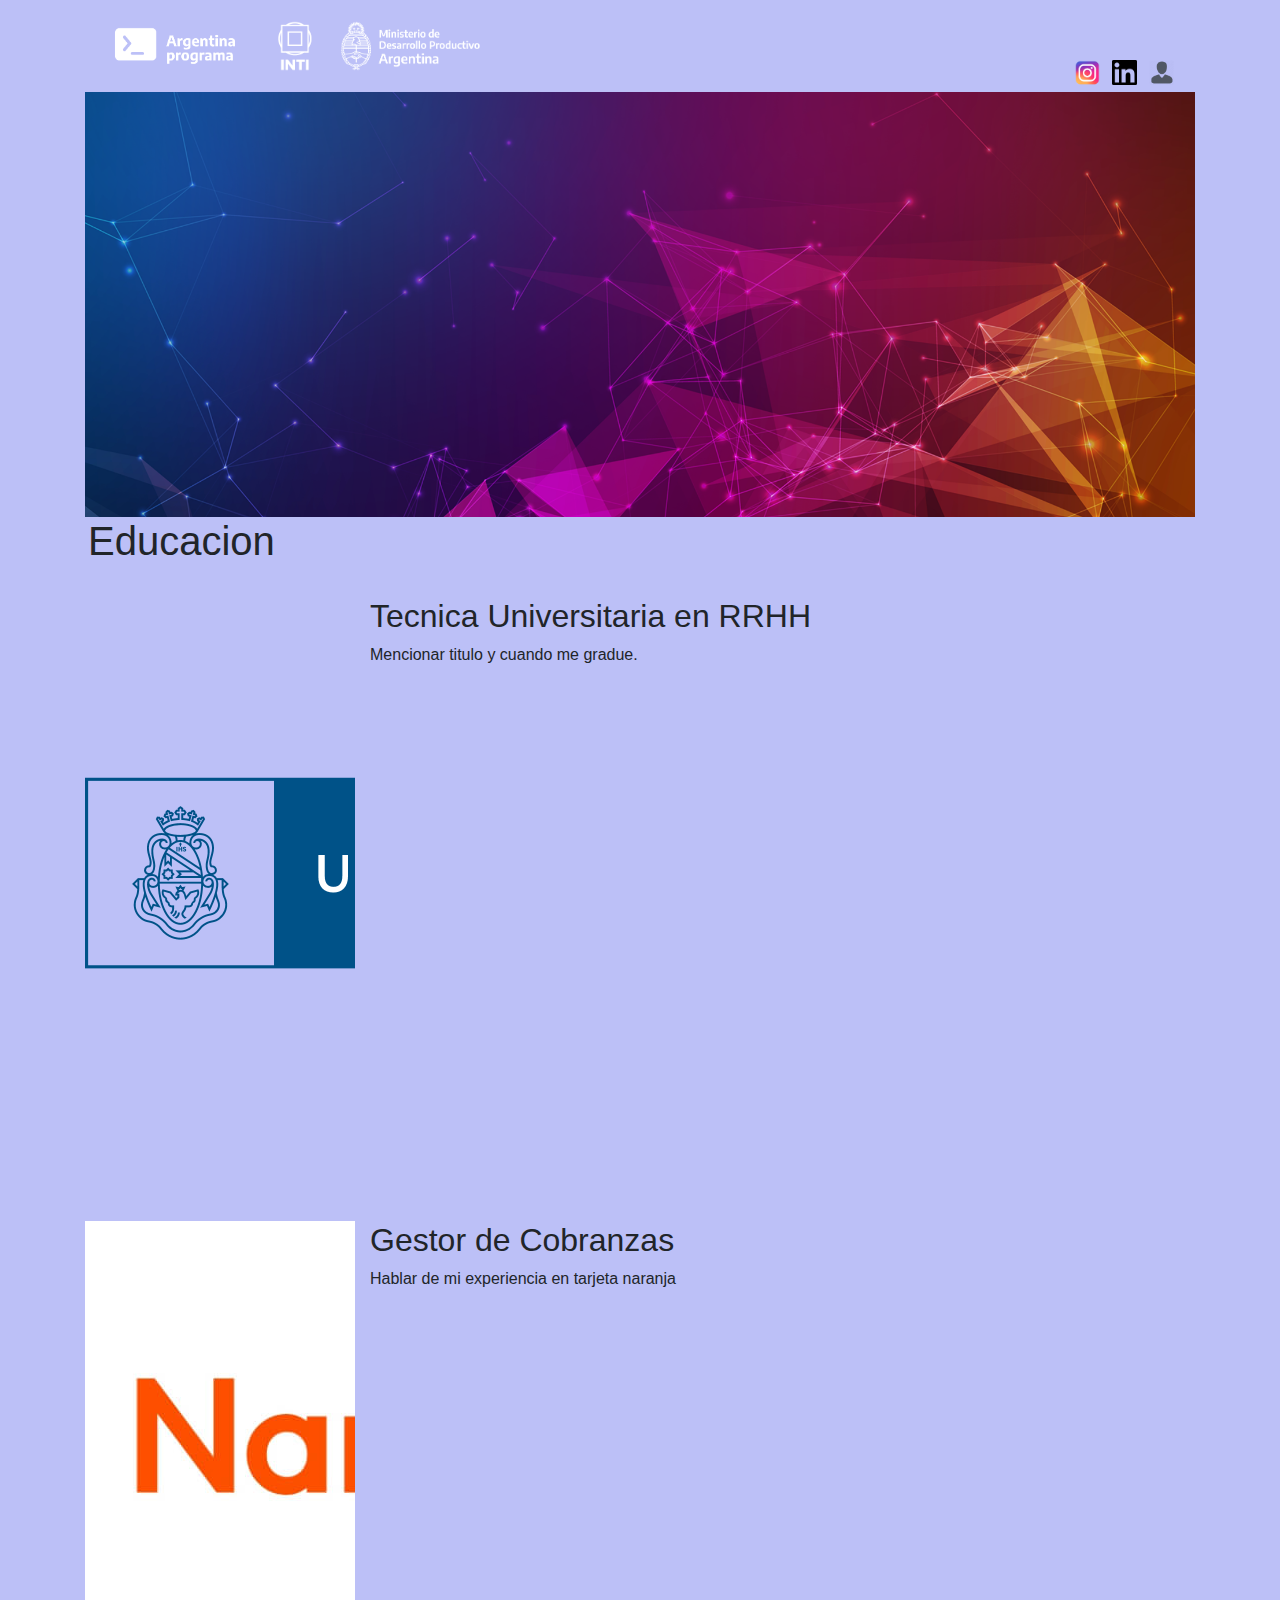
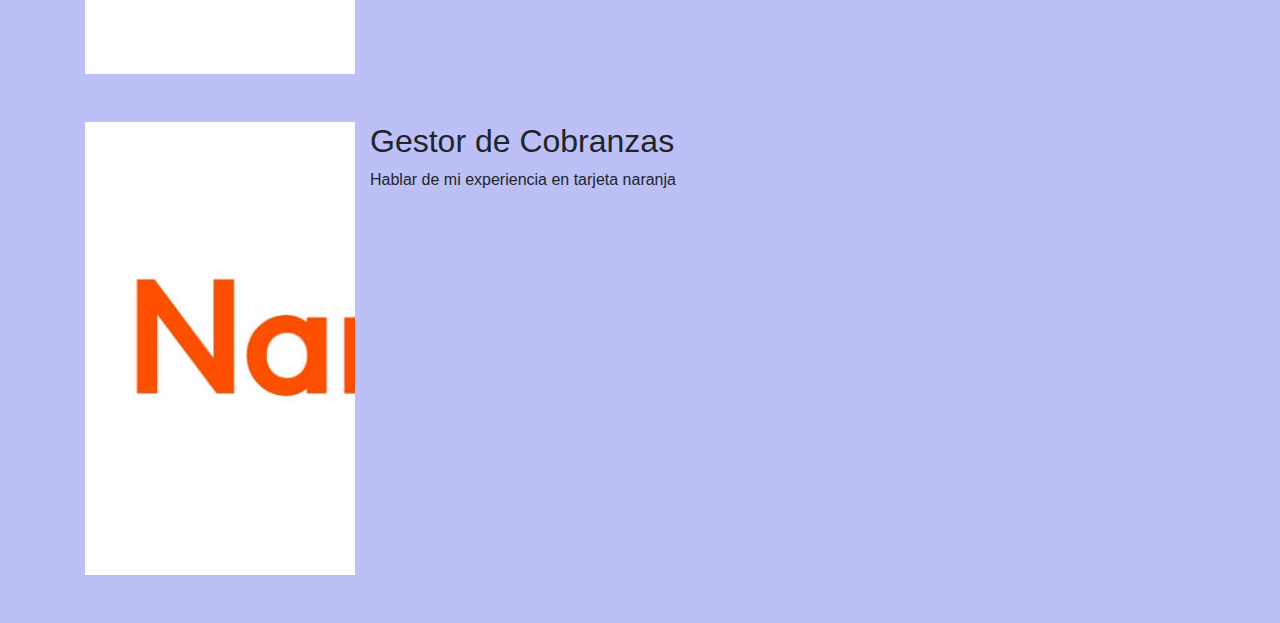
==== Educacion.html @ 3eb05be6 "Creando secciones de mi portfolio en nuevas html" ====
<!DOCTYPE html>
<html lang="en">
<head>
    <meta charset="UTF-8">
    <meta http-equiv="X-UA-Compatible" content="IE=edge">
    <meta name="viewport" content="width=device-width, initial-scale=1.0">
    <title>Document</title>

    <!-- Links importados -->  
    <link rel="stylesheet" href="CSS/CSSstyle.css" rel="stylesheet">
    <link rel="stylesheet" href="https://cdn.jsdelivr.net/npm/bootstrap@4.6.1/dist/css/bootstrap.min.css">

</head>

<header>
<div class="container">
    <div class="col-12">
   
     <img src="imagenes/logo argprpgrama.png" alt="LogoArgPrograma" class="logo-1">

     <img src="imagenes/LogosInti.png" alt="Logo Inti" class="logo-2">
     <a href="#"><img src="imagenes/login8.png" alt="Login" class="imgLogin"></a></li>
            <a href="https://www.linkedin.com/in/maria-victoria-conti-rrhh/"><img src="imagenes/logolinkedin.png" alt="Linkedin" class="imgLinkedin"></a></li>
             <a href="https://www.instagram.com/mariavictoriaconti/"><img src="imagenes/insta.png" alt="Intagram" class="imgInsta"></a></li>
             
        
    </div>

    <div >
       <img class="img-banner" src="imagenes/banner2.png" alt="banner">
       <h1 class="titulo1">Educacion</h1>
    </div>
</div>
</header>

<body style="background-color: rgb(188, 192, 247);">
<div class="container">
        <div class="row">
            <div class="col col-sm-4 col-xl-3" class=unc>
                <img src="imagenes/unc1.png" alt="logo-unc" class="logo-unc">
            </div>
        <div class="col-sm-8 col-xl-9">
            <br>
    <h2 class="edu-1">Tecnica Universitaria en RRHH</h1>
    <p>Mencionar titulo y cuando me gradue.</p>
         </div>
        </div> <br><br> 

        <div class="row">
            <div class="col col-sm-4 col-xl-3">
                <img src="imagenes/naranja-x.jpg" alt="logo-nja" class="logo-nja">
            </div>
        <div class="col-sm-8 col-xl-9">
    <h2 class="exp-1">Gestor de Cobranzas</h1>
    <p>Hablar de mi experiencia en tarjeta naranja</p>
         </div>
        </div><br><br>

        <div class="row">
            <div class="col col-sm-4 col-xl-3">
                <img src="imagenes/naranja-x.jpg" alt="logo-nja" class="logo-nja">
            </div>
        <div class="col-sm-8 col-xl-9">
    <h2 class="exp-1">Gestor de Cobranzas</h1>
    <p>Hablar de mi experiencia en tarjeta naranja</p>
         </div>
        </div> <br><br> 
        
</div>
</body>

</html>
---- CSS/CSSstyle.css ----
*{background-color: rgb(188, 192, 247);}



.logo-1 {max-width: 150px; padding: 0;}

.logo-2 {max-width: 250px; padding: 10px;}

.imgLinkedin, .imgInsta, .imgLogin{width: 25px;  }

header a{  float: right; padding: 60px 6px 5px 6px;}

.img-banner {height: 100%; width: 100%;  }

.img-perfil{width: 250px; border-style: solid; border-color: rgb(243, 122, 223); border-radius: 100%; position: relative; left: 20px; top: 3px}

h1 {font-family: Impact, Haettenschweiler, 'Arial Narrow Bold', sans-serif; font-size: 45px; margin: 5px 0px 0px 3px;}

.subtitulo {font-family: 'Courier New', monospace; font-size: 18px; padding-left: 33px; }

h2.items {font-size: 30px; font-family: 'Gill Sans', 'Gill Sans MT', Calibri, 'Trebuchet MS', sans-serif;}

p {font-family: 'Gill Sans', 'Gill Sans MT', Calibri, 'Trebuchet MS', sans-serif; font-size: medium; text-align: justify;}

.ul{ list-style-type: none; align-items: center; padding: 0px 5px 0px 30px; margin-bottom: 0px; margin-left: 40px; }

li{display: inline-block; padding: 10px; }
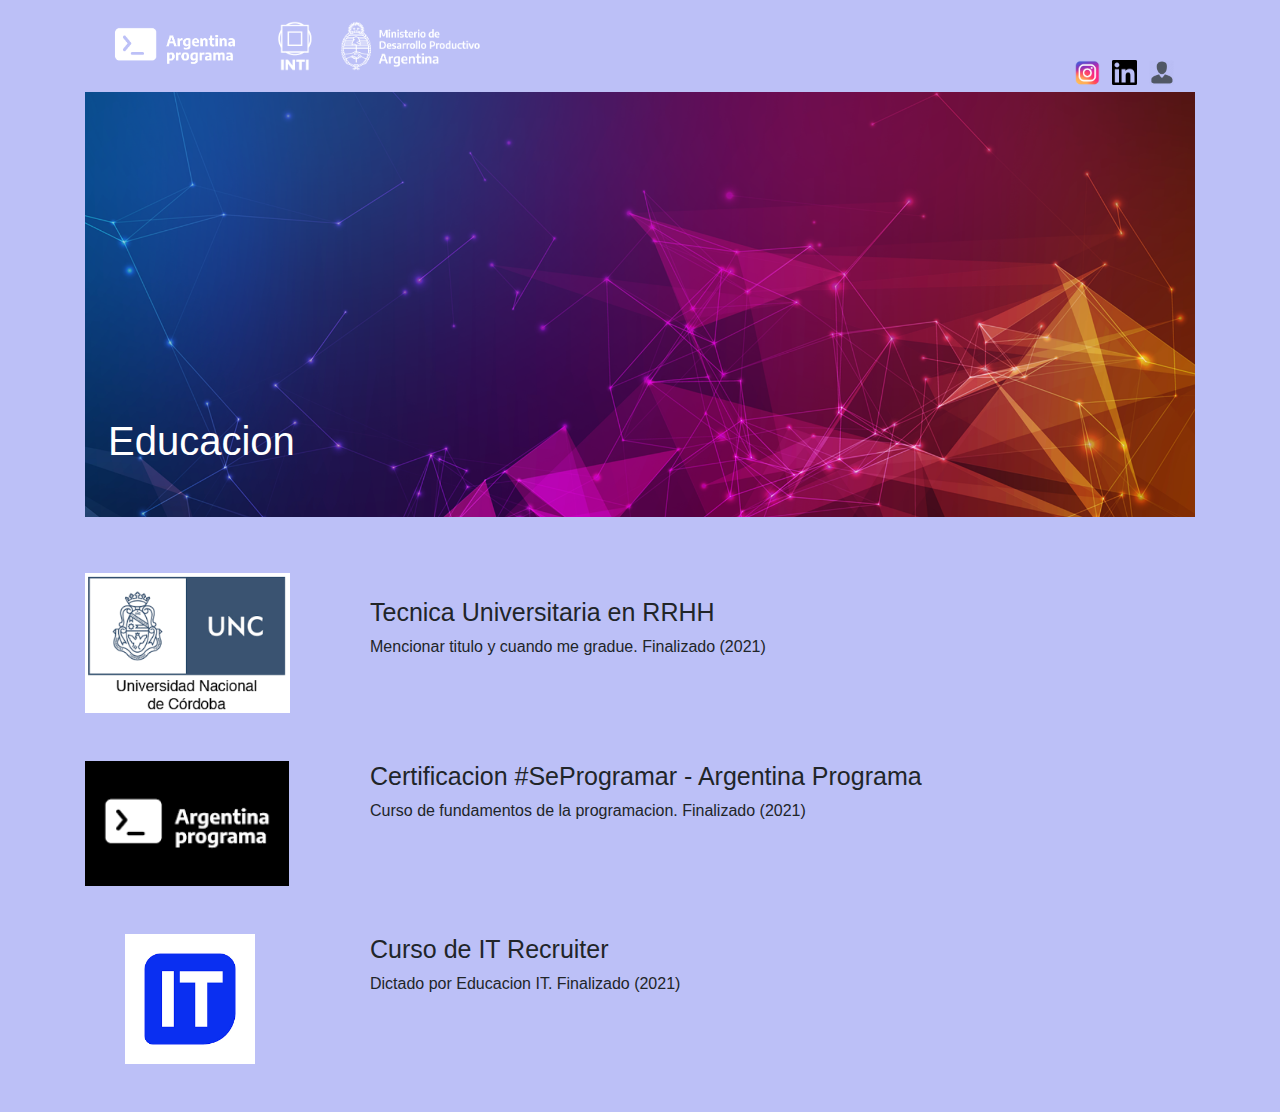
==== commit 4bc6b1a6: "agregando info a Educacion.html" ====
--- a/Educacion.html
+++ b/Educacion.html
@@ -36,35 +36,35 @@
 <body style="background-color: rgb(188, 192, 247);">
 <div class="container">
         <div class="row">
-            <div class="col col-sm-4 col-xl-3" class=unc>
-                <img src="imagenes/unc1.png" alt="logo-unc" class="logo-unc">
+            <div class="col-sm-4 col-xl-3" class=unc>
+                <img src="imagenes/uncc.png" alt="logo-unc" class="logo-unc">
             </div>
         <div class="col-sm-8 col-xl-9">
             <br>
     <h2 class="edu-1">Tecnica Universitaria en RRHH</h1>
-    <p>Mencionar titulo y cuando me gradue.</p>
+    <p>Mencionar titulo y cuando me gradue. Finalizado (2021)</p>
          </div>
-        </div> <br><br> 
+        </div> <br><br>
 
         <div class="row">
-            <div class="col col-sm-4 col-xl-3">
-                <img src="imagenes/naranja-x.jpg" alt="logo-nja" class="logo-nja">
+            <div class="col-sm-4 col-xl-3">
+                <img src="imagenes/descarga.png" alt="logo-ArgProg" class="logo-ArgProg">
             </div>
         <div class="col-sm-8 col-xl-9">
-    <h2 class="exp-1">Gestor de Cobranzas</h1>
-    <p>Hablar de mi experiencia en tarjeta naranja</p>
+    <h2 class="edu-1">Certificacion #SeProgramar - Argentina Programa</h1>
+    <p>Curso de fundamentos de la programacion. Finalizado (2021)</p>
          </div>
         </div><br><br>
 
         <div class="row">
-            <div class="col col-sm-4 col-xl-3">
-                <img src="imagenes/naranja-x.jpg" alt="logo-nja" class="logo-nja">
+            <div class="col-sm-4 col-xl-3">
+                <img src="imagenes/educIT.png" alt="logo-educIT" class="logo-educIT">
             </div>
         <div class="col-sm-8 col-xl-9">
-    <h2 class="exp-1">Gestor de Cobranzas</h1>
-    <p>Hablar de mi experiencia en tarjeta naranja</p>
+    <h2 class="edu-1">Curso de IT Recruiter</h1>
+    <p>Dictado por Educacion IT. Finalizado (2021)</p>
          </div>
-        </div> <br><br> 
+        </div> <br><br>
         
 </div>
 </body>
--- a/CSS/CSSstyle.css
+++ b/CSS/CSSstyle.css
@@ -1,4 +1,4 @@
-*{background-color: rgb(188, 192, 247);}
+*{background-color: rgb(188, 192, 247); margin: 0px; padding: 0px;}
 
 
 
@@ -6,11 +6,11 @@
 
 .logo-2 {max-width: 250px; padding: 10px;}
 
-.imgLinkedin, .imgInsta, .imgLogin{width: 25px;  }
+.imgLinkedin, .imgInsta, .imgLogin{width: 25px;}
 
 header a{  float: right; padding: 60px 6px 5px 6px;}
 
-.img-banner {height: 100%; width: 100%;  }
+.img-banner {height: 100%; width: 100%;}
 
 .img-perfil{width: 250px; border-style: solid; border-color: rgb(243, 122, 223); border-radius: 100%; position: relative; left: 20px; top: 3px}
 
@@ -24,4 +24,20 @@
 
 .ul{ list-style-type: none; align-items: center; padding: 0px 5px 0px 30px; margin-bottom: 0px; margin-left: 40px; }
 
-li{display: inline-block; padding: 10px; }+li{display: inline-block; padding: 10px; }
+
+.titulo1 {font-family: Verdana, Geneva, Tahoma, sans-serif; position: relative; top: -100px; left: 20px; background: none; color: rgb(255, 255, 255);}
+
+.logo-atelier {height: 112px; margin-left: 65px; margin-top: 0px; }
+
+.logo-nja {height: 80px; margin-left: 50px;}
+
+.logo-zantina{height: 100px; margin-left:50px;}
+
+.logo-unc {height: 140px;  }
+
+.logo-ArgProg {height: 125px;}
+
+.logo-educIT{ height: 130px; margin-left:40px}
+
+.exp-1, .edu-1 { font-size: 25px; }
